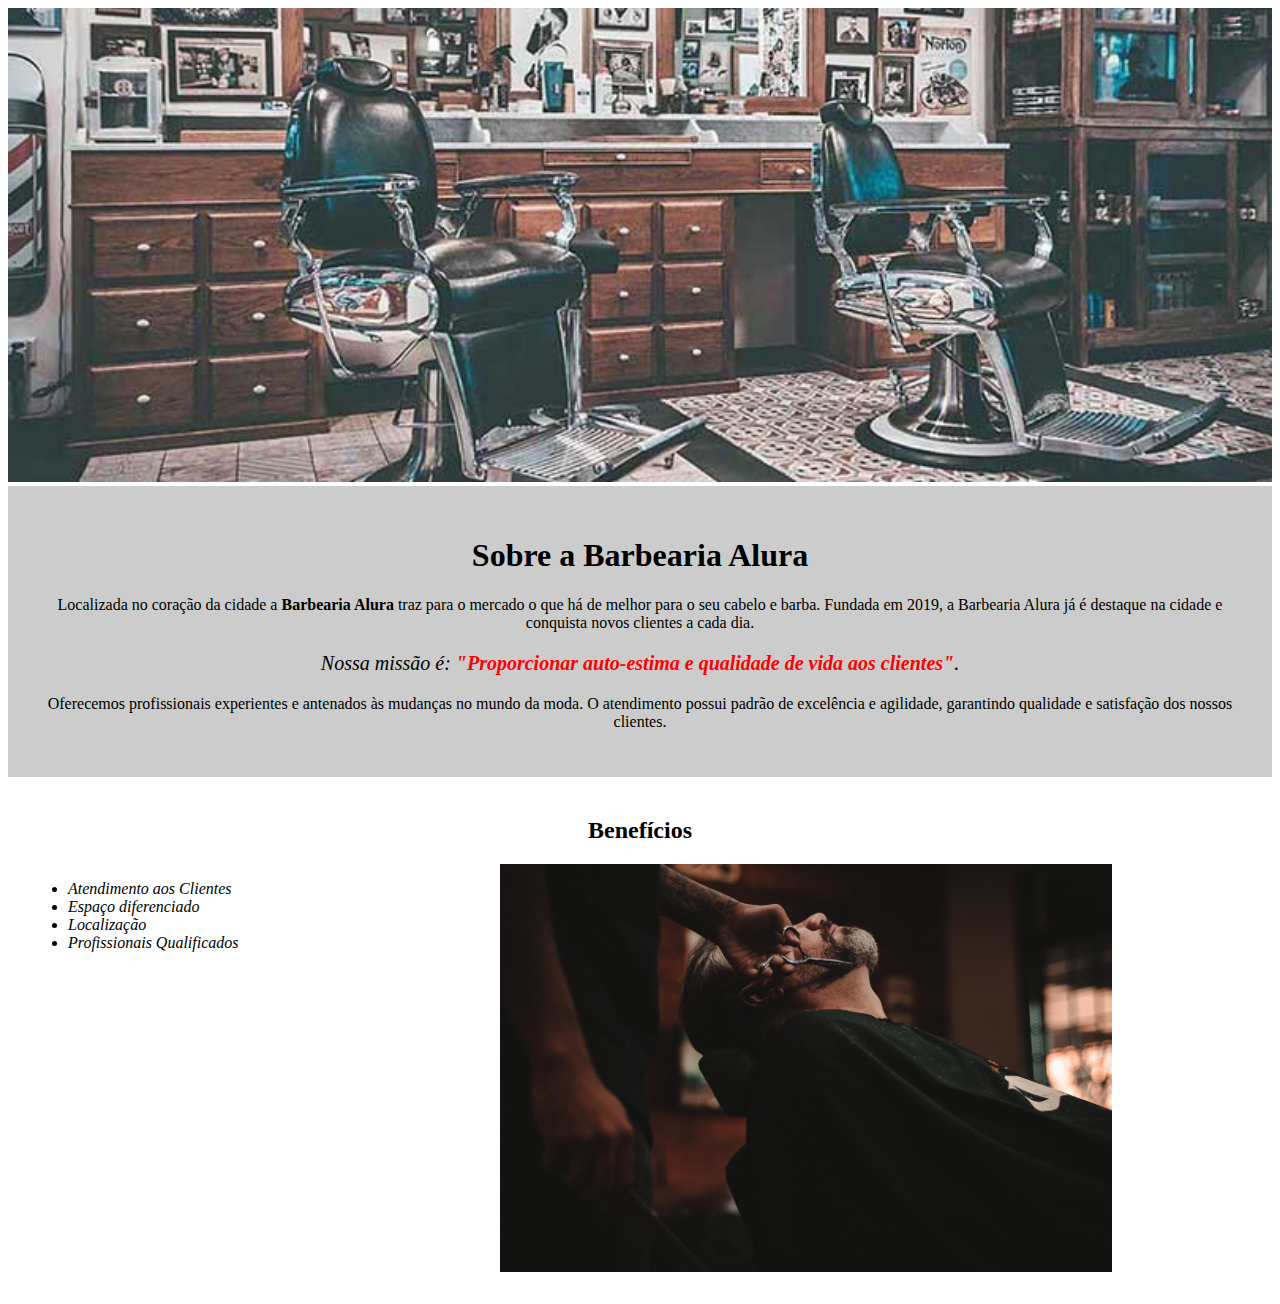
==== index.html @ 52ce56b0 "Add files via upload" ====
<!DOCTYPE html>
<html lang="pt-br">
	<head>
		<meta charset="UTF-8">
		<title>Barbearia Alura</title>
		<link rel="stylesheet" href="style.css">
	</head>

	<body>
		<img id="banner" src="banner.jpg">
		<div class="principal">
			<h1>Sobre a Barbearia Alura</h1>
	 
			<p>Localizada no coração da cidade a <strong>Barbearia Alura</strong> traz para o mercado o que há de melhor para o seu cabelo e barba. Fundada em 2019, a Barbearia Alura já é destaque na cidade e conquista novos clientes a cada dia.</p>

			<p id="missao"><em>Nossa missão é: <strong>"Proporcionar auto-estima e qualidade de vida aos clientes"</strong>.</em></p>

			<p>Oferecemos profissionais experientes e antenados às mudanças no mundo da moda. O atendimento possui padrão de excelência e agilidade, garantindo qualidade e satisfação dos nossos clientes.</p>
		</div>

		<div class="beneficios">
			<h2>Benefícios</h2>

			<ul>
				<li class="itens">Atendimento aos Clientes</li>
				<li class="itens">Espaço diferenciado</li>
				<li class="itens">Localização</li>
				<li class="itens">Profissionais Qualificados</li>
			</ul>

			<img src="beneficios.jpg" class="imagembeneficios">
		</div>
	</body>
</html>
---- style.css ----
body {
	
}

#banner {
	width:100%;
}

.principal{
	background: #CCCCCC;
	padding: 30px;
}

h1 {
	text-align: center
}

p {
	text-align: center;
}

#missao {
	font-size: 20px
}

em strong {
	color: #FF0000;
}

.itens {
	font-style: italic
}

.beneficios {
	background: #FFFFFF;
	padding: 20px;
}

h2 {
	text-align: center;
}
ul {
	display: inline-block;
	vertical-align: top;
	width: 20%;
	margin-right: 15%;
}

.imagembeneficios {
	width: 50%;
}
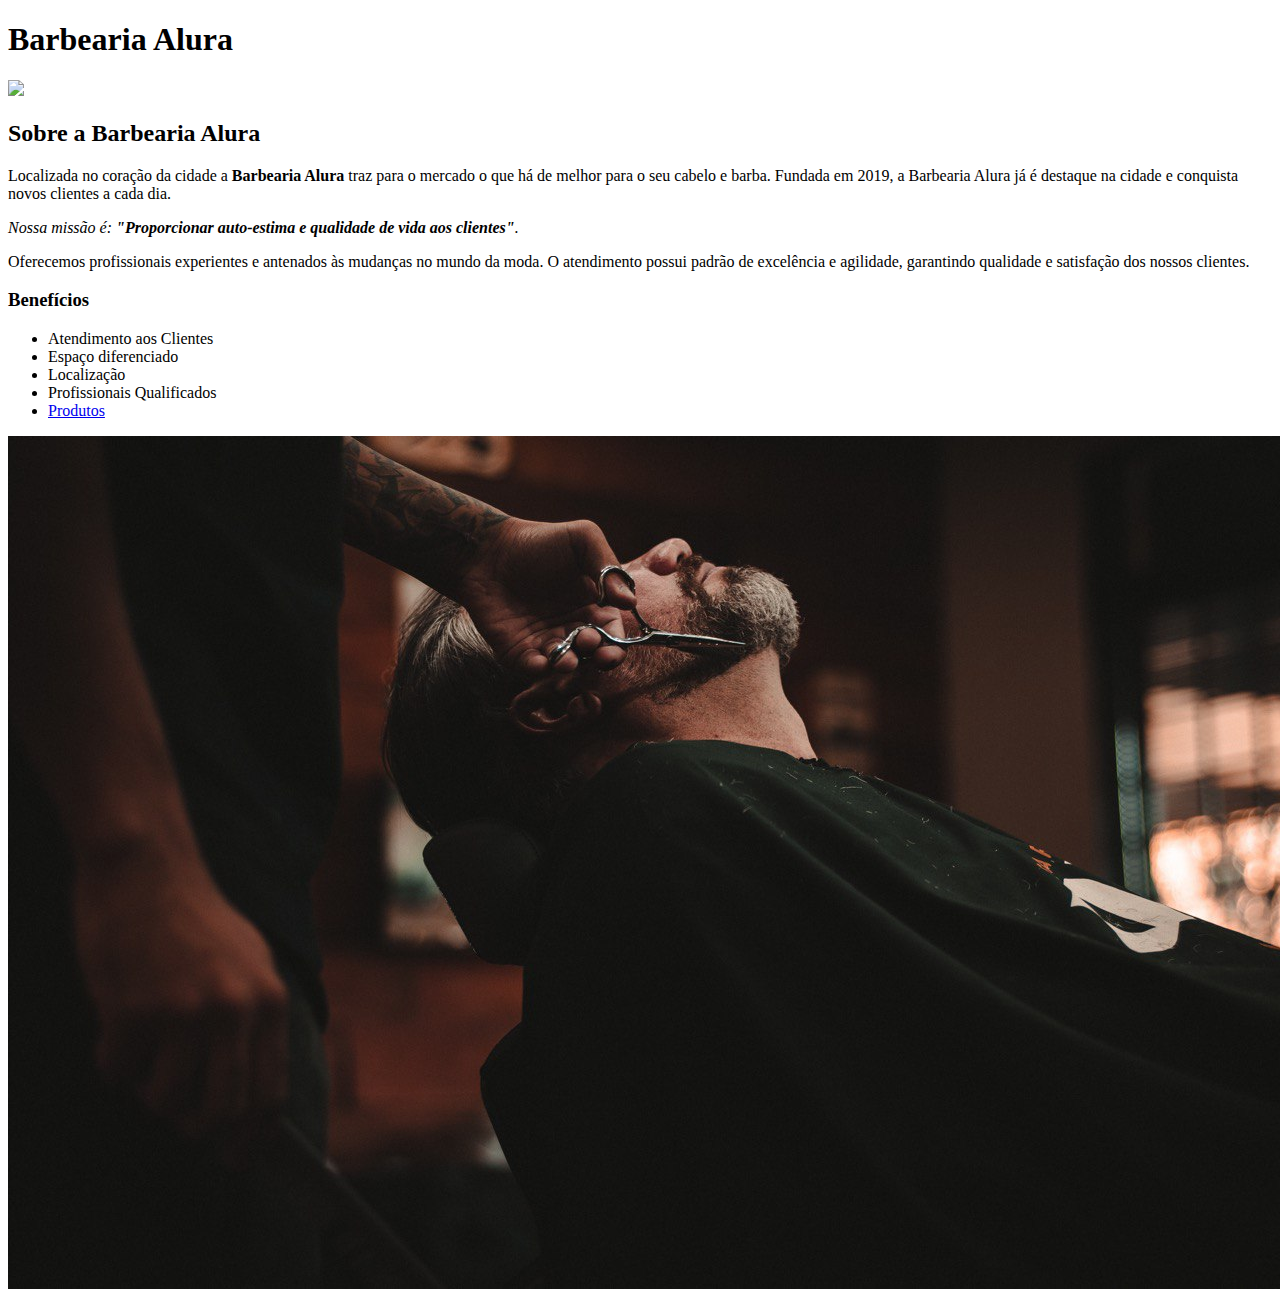
==== commit 08e78121: "Add files via upload" ====
--- a/index.html
+++ b/index.html
@@ -3,13 +3,16 @@
 	<head>
 		<meta charset="UTF-8">
 		<title>Barbearia Alura</title>
-		<link rel="stylesheet" href="style.css">
+		<link rel="stylesheet" href="style-home.css">
 	</head>
 
 	<body>
+		<header>
+			<h1 class="titulo-principal">Barbearia Alura</h1>
+		</header>
 		<img id="banner" src="banner.jpg">
 		<div class="principal">
-			<h1>Sobre a Barbearia Alura</h1>
+			<h2 class="titulo-centralizado">Sobre a Barbearia Alura</h2>
 	 
 			<p>Localizada no coração da cidade a <strong>Barbearia Alura</strong> traz para o mercado o que há de melhor para o seu cabelo e barba. Fundada em 2019, a Barbearia Alura já é destaque na cidade e conquista novos clientes a cada dia.</p>
 
@@ -19,13 +22,14 @@
 		</div>
 
 		<div class="beneficios">
-			<h2>Benefícios</h2>
+			<h3 class="titulo-centralizado">Benefícios</h3>
 
 			<ul>
 				<li class="itens">Atendimento aos Clientes</li>
 				<li class="itens">Espaço diferenciado</li>
 				<li class="itens">Localização</li>
 				<li class="itens">Profissionais Qualificados</li>
+				<li><a href="produtos.html">Produtos</a></li>
 			</ul>
 
 			<img src="beneficios.jpg" class="imagembeneficios">
